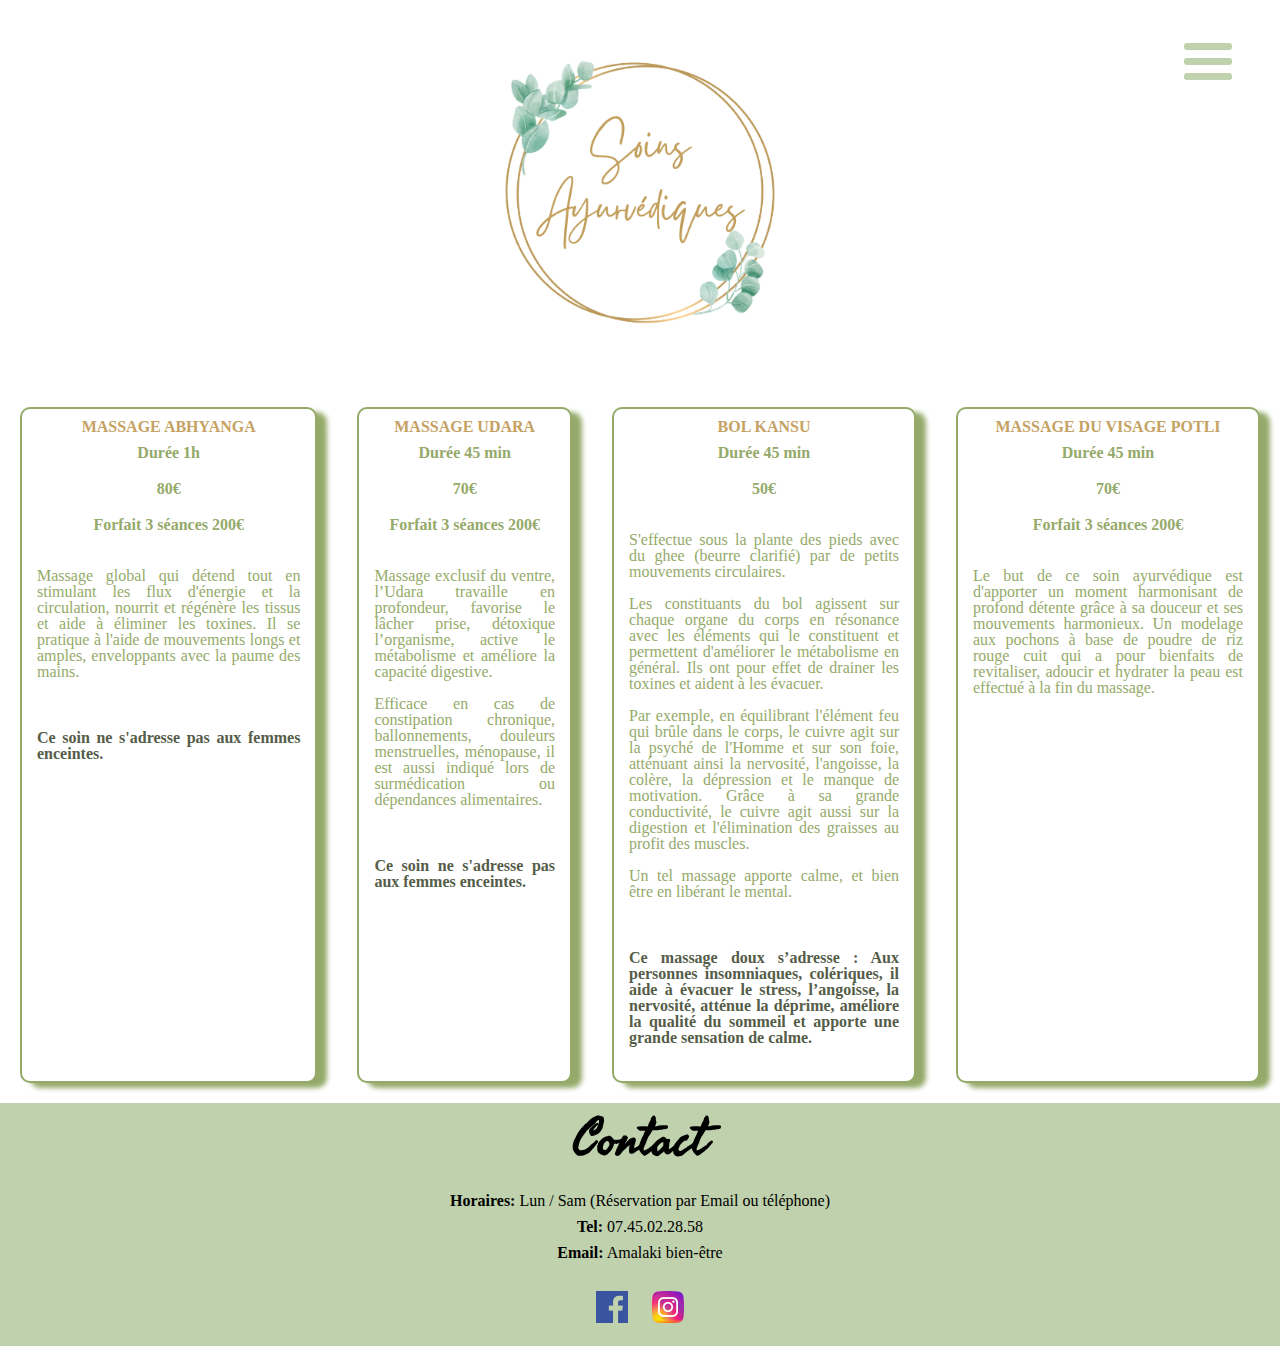
==== ayurvediques.html @ 99915eb8 "update presentation" ====
<!DOCTYPE html>
<html lang="fr">
<head>
    <meta charset="UTF-8">
    <meta http-equiv="X-UA-Compatible" content="IE=edge">
    <meta name="viewport" content="width=device-width, initial-scale=1.0">
    <link rel="stylesheet" href="./css/reset.css">
    <link rel="stylesheet" href="./css/style.css">
    <link rel="preconnect" href="https://fonts.googleapis.com">
    <link rel="preconnect" href="https://fonts.gstatic.com" crossorigin>
    <link href="https://fonts.googleapis.com/css2?family=Freehand&display=swap" rel="stylesheet">

    <title>Massagelaki</title>
</head>
<body>
    <div id="header">
        <img id="brandlogo" src="./css/image/1.png" alt="logo">
    </div>
    <input id="toggle" type="checkbox"></input>
    
    <label for="toggle" class="hamburger">
    <div class="top-bun"></div>
    <div class="meat"></div>
    <div class="bottom-bun"></div>
    </label>
    
    <div class="nav">
        <div class="nav-wrapper">
            <nav>
                <a href="./index.html">ACCUEIL</a><br>
                <a href="./ayurvediques.html">SOINS AYURVEDIQUES</a><br>
                <a href="./plantaire.html">REFLEXOLOGIE PLANTAIRE</a><br>
                <a href="./magnétisme.html">SOINS ENERGETIQUES</a><br>
                <a href="./metamorphique.html">MASSAGE METAMORPHIQUE</a>
                <a href="./copines.html">JOURNEE ENTRE COPINES</a>
                <a href="./boncadeau.html">BON CADEAU</a>
            </nav>
        </div>
    </div>

    <div id="ayurvediques">
        <div id="multiayur">
            <h2 id="massagetitle">Massage ABHYANGA</h2>
            <p id="time">Durée 1h</p>    
            <p id="cost">80€</p>
            <p id="forfait">Forfait 3 séances 200€</p>
            <p id="description2">Massage global qui détend tout en stimulant les flux d'énergie et la circulation, nourrit et régénère les tissus et aide à éliminer les toxines. Il se pratique à l'aide de mouvements longs et amples, enveloppants avec la paume des mains.</p>
            <p id="caution2">Ce soin ne s'adresse pas aux femmes enceintes.</p>
        </div>
        <div id="multiayur">
            <h2 id="massagetitle">Massage UDARA</h2>
            <p id="time">Durée 45 min</p>    
            <p id="cost">70€</p>
            <p id="forfait">Forfait 3 séances 200€</p>
            <p id="description2">Massage exclusif du ventre, l’Udara travaille en profondeur, favorise le lâcher prise, détoxique l’organisme, active le métabolisme et améliore la capacité digestive.
                <br>
                <br>
                Efficace en cas de constipation chronique, ballonnements, douleurs menstruelles, ménopause, il est aussi indiqué lors de surmédication ou dépendances alimentaires.</p>
            <p id="caution2">Ce soin ne s'adresse pas aux femmes enceintes.</p>
        </div>
        <div id="multiayur">
            <h2 id="massagetitle">Bol kansu </h2>
            <p id="time">Durée 45 min</p>    
            <p id="cost">50€</p>
            <p id="description2">S'effectue sous la plante des pieds avec du ghee (beurre clarifié) par de petits mouvements circulaires.
                <br>
                <br>
                Les constituants du bol agissent sur chaque organe du corps en résonance avec les éléments qui le constituent et permettent d'améliorer
                le métabolisme en général. Ils ont pour effet de drainer les toxines et aident à les évacuer.
                <br>
                <br>
                Par exemple, en équilibrant l'élément feu qui brûle dans le corps, le cuivre agit sur la psyché de l'Homme et sur son foie, atténuant ainsi
                la nervosité, l'angoisse, la colère, la dépression et le manque de motivation.
                Grâce à sa grande conductivité, le cuivre agit aussi sur la digestion et l'élimination des graisses au profit des muscles.
                <br>
                <br>
                Un tel massage apporte calme, et bien être en libérant le mental.</p>
            <p id="caution2">Ce massage doux s’adresse : Aux personnes insomniaques, colériques, il aide à évacuer le stress, l’angoisse, la nervosité, atténue la déprime, améliore la qualité du sommeil et apporte une grande sensation de calme.</p>
        </div>
        <div id="multiayur">
            <h2 id="massagetitle">massage du visage Potli</h2>
            <p id="time">Durée 45 min</p>    
            <p id="cost">70€</p>
            <p id="forfait">Forfait 3 séances 200€</p>
            <p id="description2">Le but de ce soin ayurvédique est d'apporter un moment harmonisant de profond détente grâce à sa douceur
                et ses mouvements harmonieux. Un modelage aux pochons à base de poudre de riz rouge cuit qui a pour bienfaits de revitaliser, adoucir
                et hydrater la peau est effectué à la fin du massage. 
            </p>
        </div>
    </div>
    <div id="footer">
        <h1 id="contact">Contact</h1>
        <ul>
            <li> <span class="contactstyle">Horaires:</span> Lun / Sam (Réservation par Email ou téléphone)</li>
            <li> <span class="contactstyle">Tel:</span> 07.45.02.28.58 </li>
            <li> <span class="contactstyle">Email:</span> 
                <a id="sendmail" href="mailto:amalaki.soins@gmail.com">Amalaki bien-être</a>
            </li>
        </ul>
        <div id="social" >
            <a href="https://www.facebook.com/amalaki.soins"> 
                <img src="./css/image/facebook.png" alt="facebook">
            </a>
            <a href="https://instagram.com/amalaki.soins?igshid=YmMyMTA2M2Y="> 
                <img src="./css/image/instagram.png" alt="instagram">
            </a>
        </div>
    </div>
</body>
</html>
---- css/style.css ----
/*NAVBAR CSS */
#toggle {
    display: none;
}  
/** Hamburger **/
.hamburger {
    position: absolute;
    top: 5em;
    right: 5%;
    margin-left: -2em;
    margin-top: -45px;
    width: 2em;
    height: 45px;
    z-index: 5;
}

.hamburger div {
    position: relative;
    width: 3em;
    height: 7px;
    border-radius: 3px;
    background-color: #bfd1ad;
    margin-top: 8px;
    transition: all 0.3s ease-in-out;
}

/** Nav Styles **/
.nav {
    position: fixed;
    width: 50%;
    height: 100%;
    background-color: #F5F5DC;
    top: -100%; left: 0; right: 0; bottom: 0;
    overflow: hidden;
    transition: all 0.3s ease-in-out;
    transform: scale(0);
}

.nav-wrapper {
    position: relative;
    overflow: hidden;
    overflow-y: auto;
    height: 100%;
}

nav {
    text-align: left;
    margin-left: 25%;
}

nav a {
    position: relative;
    text-decoration: none;
    color: #bfd1ad;
    font-size: 2em;
    display: inline-block;
    margin-top: 1.25em;
    transition: color 0.2s ease-in-out;
    letter-spacing: 1px;
}

nav a:before {
    content: '';
    height: 0;
    position: absolute;
    width: 0.25em;
    background-color: #bfd1ad;
    left: -0.5em;
    transition: all 0.2s ease-in-out;
}

nav a:hover {
    color: #bfd1ad;
}

nav a:hover:before {
    height: 100%;
}

/** Animations **/
#toggle:checked + .hamburger .top-bun {
    transform: rotate(-45deg);
    margin-top: 25px;
}

#toggle:checked + .hamburger .bottom-bun {
    opacity: 0;
    transform: rotate(45deg);
}

#toggle:checked + .hamburger .meat {
    transform: rotate(45deg);
    margin-top: -7px;
}

#toggle:checked + .hamburger + .nav {
    top: 0;
    transform: scale(1);
}

@media (max-width: 700px) {
    nav a {
        position: relative;
        text-decoration: none;
        color: #f9ebdf;
        font-size: 1em;
        display: inline-block;
        margin-top: 1.25em;
        transition: color 0.2s ease-in-out;
        letter-spacing: 1px;
}

nav a:before {
        content: '';
        height: 0;
        position: absolute;
        width: 0.25em;
        background-color: #f9ebdf;
        left: -0.5em;
        transition: all 0.2s ease-in-out;
}

nav a:hover {
        color: #f9ebdf;
}

nav a:hover:before {
        height: 100%;
}
}

body{
    background-color: white;    
}

/* Home */
/* Header Logo CSS*/
#header{
    margin: auto;
    text-align: center;
    background-color: white;
}

#brandlogo{
    width: 30%;
}

#title{
    font-family: 'Freehand', cursive; 
    text-align: center;
    color: #bfd1ad;
    font-size: 55px ;
    padding-bottom: 50px;
    padding-top: 10px;
}

/* Article presentation */
#background{
    /*background-color: #f9ebdf;*/
    border-top: solid 2px #bfd1ad;
}
#presentation{
    color: black;
    margin: auto;
    width: 60%;
    text-align: center;
    text-align: justify;
    padding-top: 40px;
}

#presentation p{
    font-style: italic;
}

#questionnaire{
    color: #95aa6a;
    text-decoration: none;
    font-weight: bolder;
}

a#questionnaire:hover{
    text-decoration: underline;
}

#asso{
    color: #95aa6a;
    text-decoration: none;
    font-weight: bolder;
}

a#asso:hover{
    text-decoration: underline;
}

p{
    margin-bottom: 20px;
}

#fanny{
    margin: auto;
    text-align: center;
}

#photo{
    width: 30%;
}

#important{
    text-align: center;
    color: #555d49;
    font-weight: bold;
}

#listmassage{
    font-style: italic;
    margin: auto;
    margin-bottom: 20px;
}

#foot{
    display: flex;
    align-items: center;
    padding-bottom: 10px;
}

#massage{
    display: flex;
    align-items: center;
    padding-bottom: 10px;
}

#magnet{
    display: flex;
    align-items: center;
    padding-bottom: 10px;
}

/* Prestation CSS */
#prestation{
    background-color: #F5F5DC;
    padding: 10px;
    border-top: solid 2px #bfd1ad;
    border-bottom: solid 2px #bfd1ad;
}

#prestitle{
    font-family: 'Freehand', cursive; 
    text-align: center;
    color: #bfd1ad;
    font-size: 100px ; 
}

#cardposition{
    display: flex;
    flex-wrap: wrap;
    justify-content:center;
}

#cardpres{
    border: 2px solid #95aa6a;
    box-shadow: 10px 5px 5px #95aa6a;
    border-radius: 10px;
    max-width: 300px;
    max-height: 400px;
    display: flex;
    flex-direction: column;
    background-color: white;
    margin: 20px;
}

#preslink{
    margin: auto;
    padding: 10px;
}

#readmore{
    color: #95aa6a;
    text-decoration: none;
}

a#readmore:hover{
    box-shadow: 10px 5px 5px #95aa6a;
    font-weight: bold;
    border-radius: 5px;
}

#logopressize{
    width: 80%;
}

#logopres{
    margin: auto;
    padding: 5px;
    display: flex;
    flex-direction: column;
    align-items: center;
}

#pressubtitle{
    color: black;
    text-align: center;
    padding: 5px;
}

#prespres{
    color: black;
    text-align: center;
    text-align: justify;
    padding: 10px;
}

#caution{
    color: #555d49;
    font-weight: bold;
    text-align: justify;
    width: 600px;
}

#massagetitle{
    color: #c5a263;
    font-weight: bold;
    text-align: center;
    margin-bottom: 10px;
    margin-top: 10px;
    text-transform: uppercase;
}

/* Bon Cadeau */
#boncadeau{
    background-color: white;
    color: black;
    margin: auto;
    max-width: 800px;
    text-align: center;
    text-align: justify;
    padding-top: 40px;
}

#boncadeau ul{
    list-style: initial;
    padding-left: 40px;
}

/* Footer CSS */
#footer{
    background-color: #bfd1ad;
    text-align: center;
}

#footer ul{
    list-style: none;
    color: black;
    padding: 10px;
}

#footer li{
    margin: 10px;
}

.contactstyle{
    font-weight: bold;
}

#sendmail{
    text-decoration: none;
    color: black;
}

a#sendmail:hover{
    text-decoration: underline;
    font-weight: bold;
}

#contact{
    font-family: 'Freehand', cursive; 
    font-weight: bold;
    font-size: 50px;
    color: black;
    margin: 0;
    padding: 10px;
}

#social{
    padding-top: 10px;
    padding-bottom: 20px;

}

#social a{
    padding-right: 10px;
    padding-left: 10px;
    text-decoration: none;
}

/* Differentes pages massages CSS*/
#description2{
    text-align: justify;
    color: #95aa6a;
    padding: 15px;
}

#caution2{
    text-align: justify;
    color:#555d49;
    font-weight: bold;
    padding: 15px;
}


#massagepage{
    display: flex;
    flex-direction: column;
    align-items: center;
}

#forfait{
    text-align: center;
    font-weight: bold;
    color: #95aa6a;
}
#logopage{
    width: 25%;
}

#time{
    text-align: center;
    font-weight: bold;
    color: #95aa6a;
}

#cost{
    text-align: center;
    font-weight: bold;
    color: #95aa6a;
}

#description{
    text-align: justify;
    color: #95aa6a;
    width: 400px;
}

/* Page massafe ayurvedique */
#ayrulogo{
    display: flex;
    justify-content: center;
}

#logoayur{
    width: 20%;
}

#ayurvediques{
    display: flex;
    justify-content: center;
}

#multiayur{
    border: 2px solid #95aa6a;
    box-shadow: 10px 5px 5px #95aa6a;
    border-radius: 10px;
    max-width: 300px;
    max-height: 800px;
    display: flex;
    flex-direction: column;
    background-color: white;
    margin: 20px;
}

/* copines */
#copinestext{
    background-color: white;
    color: black;
    margin: auto;
    max-width: 800px;
    text-align: center;
    text-align: justify;
    padding-bottom: 20px;
}
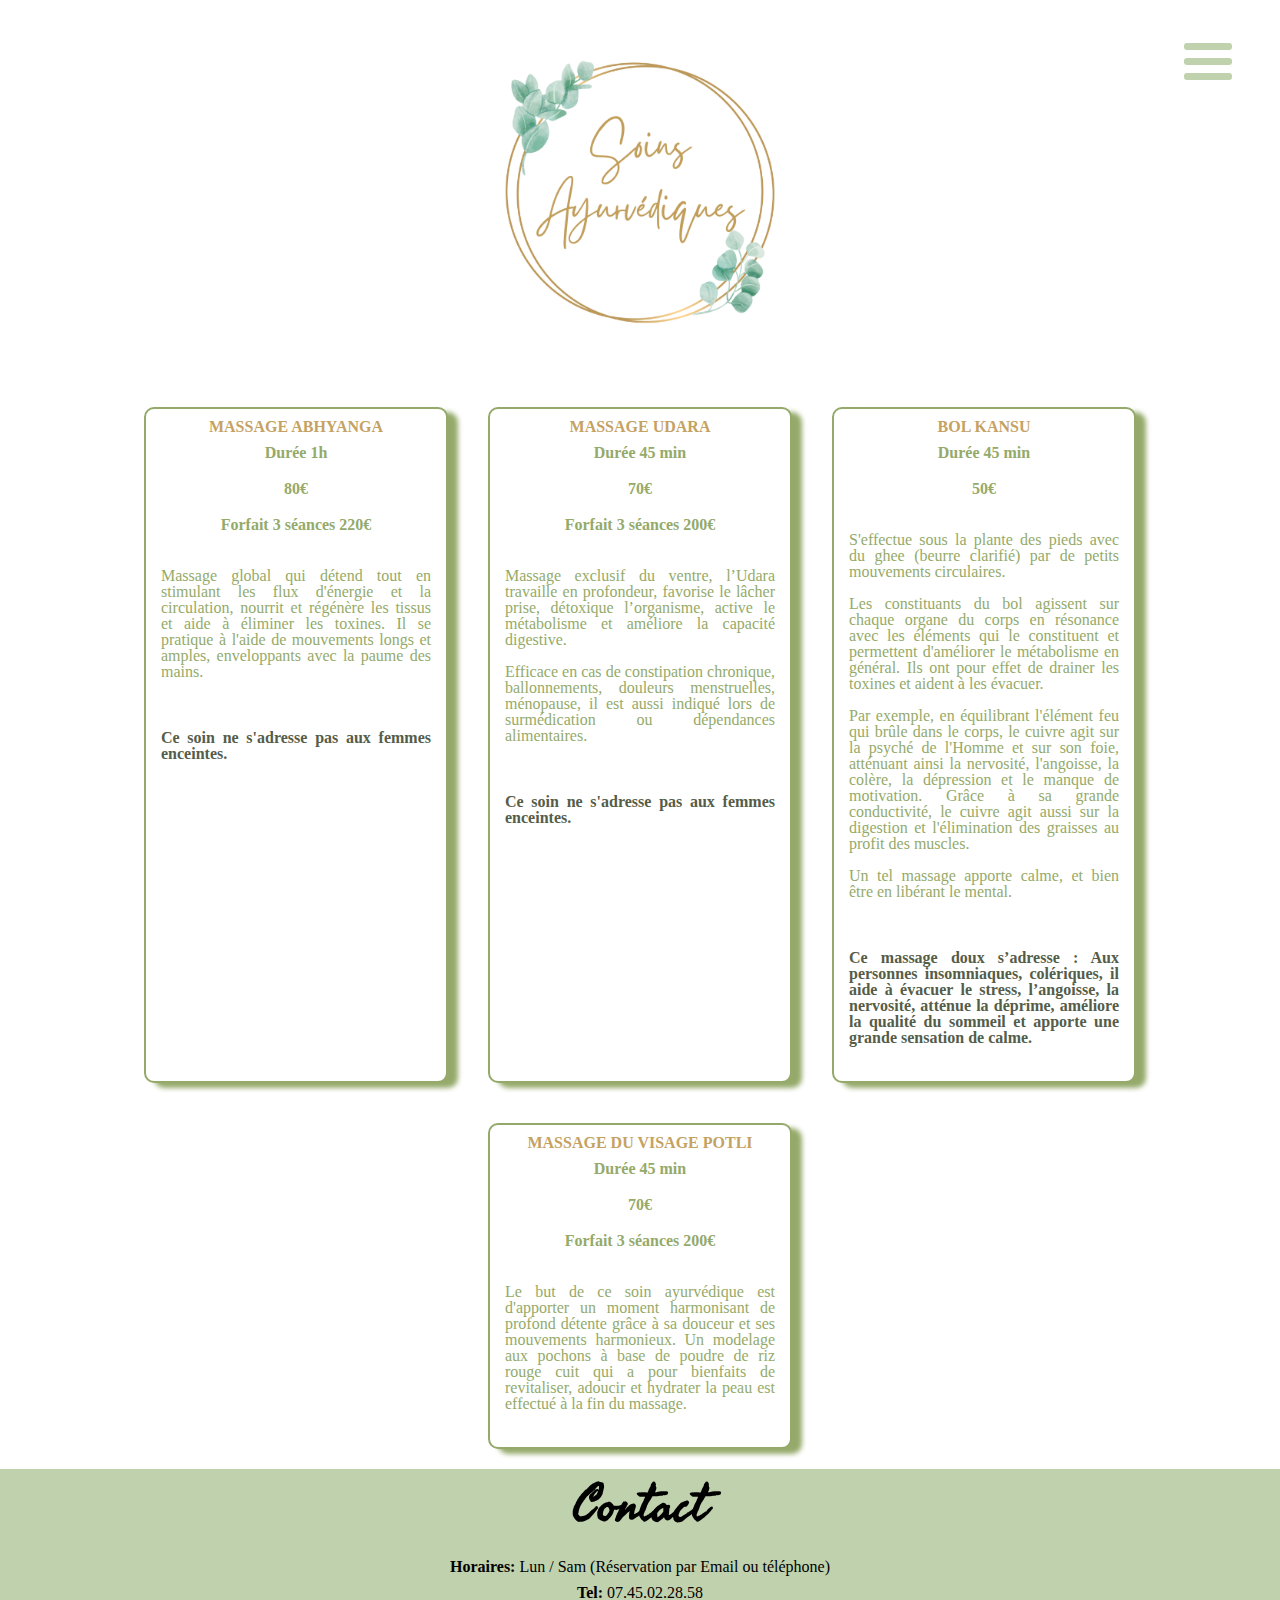
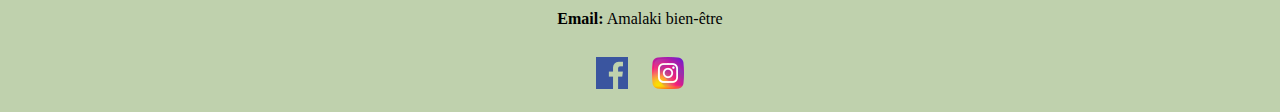
==== commit ae5db06d: "update prix + responsive" ====
--- a/ayurvediques.html
+++ b/ayurvediques.html
@@ -31,9 +31,9 @@
                 <a href="./ayurvediques.html">SOINS AYURVEDIQUES</a><br>
                 <a href="./plantaire.html">REFLEXOLOGIE PLANTAIRE</a><br>
                 <a href="./magnétisme.html">SOINS ENERGETIQUES</a><br>
-                <a href="./metamorphique.html">MASSAGE METAMORPHIQUE</a>
-                <a href="./copines.html">JOURNEE ENTRE COPINES</a>
-                <a href="./boncadeau.html">BON CADEAU</a>
+                <a href="./metamorphique.html">MASSAGE METAMORPHIQUE</a><br>
+                <a href="./copines.html">BON CADEAU</a><br>
+                <a href="./boncadeau.html">JOURNEE ENTRE COPINES</a>
             </nav>
         </div>
     </div>
@@ -43,7 +43,7 @@
             <h2 id="massagetitle">Massage ABHYANGA</h2>
             <p id="time">Durée 1h</p>    
             <p id="cost">80€</p>
-            <p id="forfait">Forfait 3 séances 200€</p>
+            <p id="forfait">Forfait 3 séances 220€</p>
             <p id="description2">Massage global qui détend tout en stimulant les flux d'énergie et la circulation, nourrit et régénère les tissus et aide à éliminer les toxines. Il se pratique à l'aide de mouvements longs et amples, enveloppants avec la paume des mains.</p>
             <p id="caution2">Ce soin ne s'adresse pas aux femmes enceintes.</p>
         </div>
--- a/css/style.css
+++ b/css/style.css
@@ -452,6 +452,7 @@
 
 #ayurvediques{
     display: flex;
+    flex-wrap: wrap;
     justify-content: center;
 }
 
